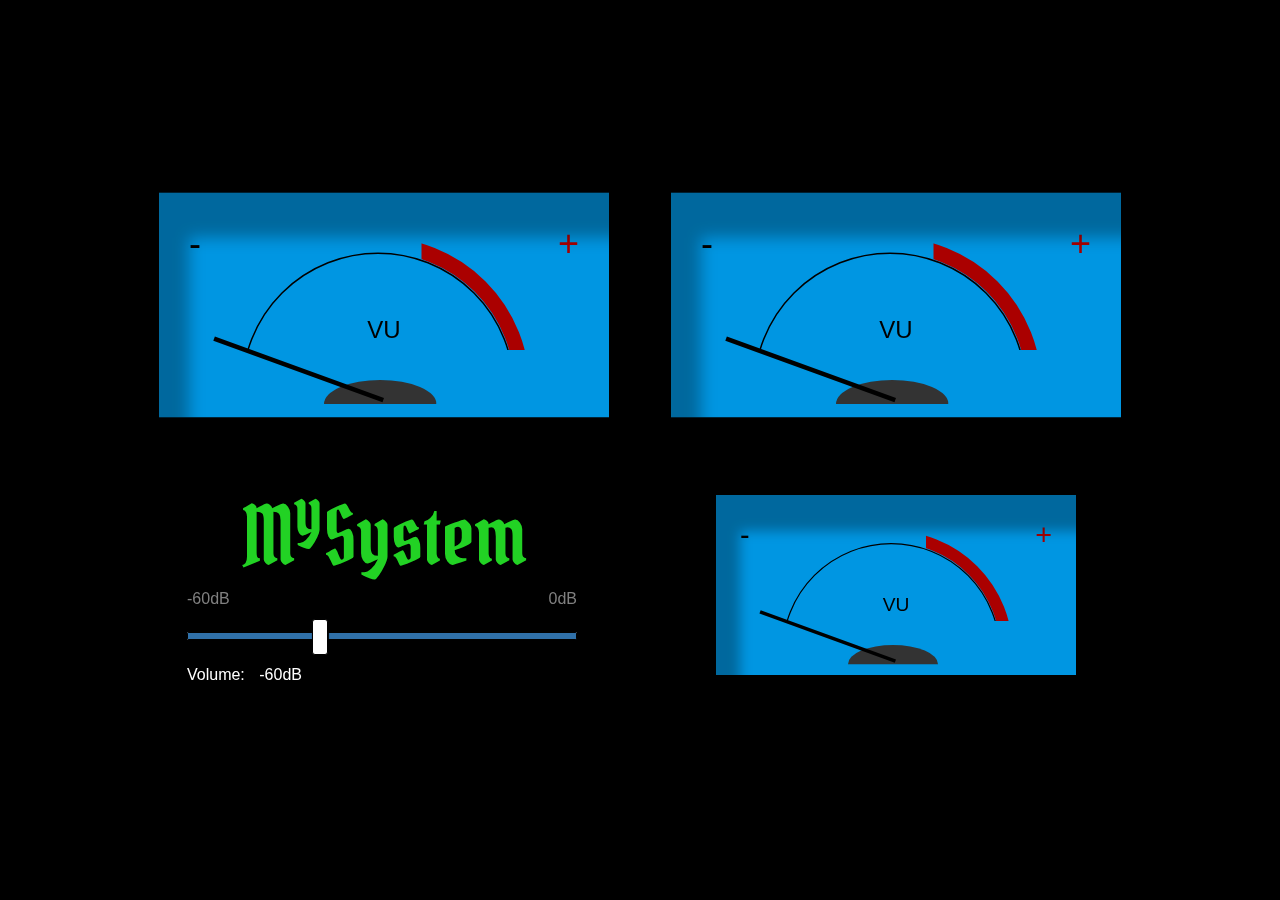
==== index.html @ a43fc20b "updates" ====
<!DOCTYPE html>
<html>
<head>
<title>VU Meters</title>
<meta name="viewport" 
      content="width=device-width, initial-scale=1.0, maximum-scale=1.0, user-scalable=0">
<link rel="stylesheet" href="styles.css">
<link rel="manifest" href="manifest.webmanifest">

<body>
<div id="meter-container">
    <div id='meters' class='meters-grid'>
        <div id='meterRight' class='meter'>
           <span class='indicator minus'>-</span>
           <span class='indicator plus'>+</span>
           <div class='needle'></div>

           <div class='label'>VU</div>
            <div class='meterLine'>
                <span class='base'></span>
                <div class='danger'>
                    <span class='base'></span>
                </div>    
            </div>
           <div class='shadow'></div>
           <div class='needleBase'><span></span></div>
        </div> 

        <div id='meterLeft' class='meter'>
           <span class='indicator minus'>-</span>
           <span class='indicator plus'>+</span>
           <div class='needle'></div>

           <div class='label'>VU</div>
            <div class='meterLine'>
                <span class='base'></span>
                <div class='danger'>
                    <span class='base'></span>
                </div>    
            </div>
           <div class='shadow'></div>
           <div class='needleBase'><span></span></div>
        </div> 

        <div id='meterSub' class='meter'>
           <span class='indicator minus'>-</span>
           <span class='indicator plus'>+</span>
           <div class='needle'></div>

           <div class='label'>VU</div>
            <div class='meterLine'>
                <span class='base'></span>
                <div class='danger'>
                    <span class='base'></span>
                </div>    
            </div>
           <div class='shadow'></div>
           <div class='needleBase'><span></span></div>
        </div> 
        <div id='LogoContainer' >
            <div id='Logo'>
            M<sup>y</sup>Meter
            </div>
        <div id="volume">
            <table width="100%">
                <tr>
                    <td align="left" style="color: grey">-60dB</td>
                    <td align="right" style="color: grey">0dB</td>
                <tr>
                <tr>
                    <td colspan=2 width="100%">
                        <input type="range" min="-60" max="0" value="-40" id="volumeControl"> 
                   <td align="left">
                    </td>
                <tr>
            </table>
            <table width="100%">
                <tr>
                    <td algin="center">
                     Volume: <div style="display: inline-block; padding-left: 10px" id="volumeLevel">-60dB</div>
                    </td>
                <tr>
            </table>
        </div>
        </div> 
    </div>
</div>
<script src="config.js"></script>
<script src="vumeter.js"></script>

</body>
</html>
---- styles.css ----
body {
    margin: 0;
    padding: 0;
    background:#000;
    font-family:orbitron, sans-serif;
}

@font-face {
    font-family: 'McFont';
    src: url('fonts/Pirata_One/PirataOne-Regular.ttf ')  format('truetype')
}

h1 {
    color:white;
    font-size:1.5em;
    font-weight:normal;
}

.meter {
  width:300px;
  height:150px;
  background:#0096E2;
  position:relative;
  overflow:hidden;
}

.needle {
  background: black;
  width:120px;
  height:3px;
  transform: rotate(20deg);
  transform-origin:100%  0%;
  position:absolute;
  bottom: 10px; 
  left: 30px; 
  transition: transform .05s;
  z-index:9;
}

.shadow {
    border-top:solid 40px rgba(0,0,0,.3);
    border-left:solid 30px rgba(0,0,0,.3);
    width:100%;
    height:100%;
    top:-10px;
    left:-10px;
    position:absolute;
    filter:blur(5px);
}

.label {
    text-align:center;
    position:absolute;
    width:100%;
    top:55%;
}

.meter .indicator{
    position:absolute;
    top:20px;
    left:20px;
    font-size:1.5em
}

.meter .indicator.plus {
    left:auto;
    right:20px;
    color:#aa0000;
}

.needleBase {
    width:75px;
    height:32px;
    position:absolute;
    bottom:9px;
    left:110px;
    z-index:1;
    overflow:hidden;
}

.needleBase span {
    display:black;
    width:100%;
    height:100%;
    border-radius:100%;
    background:#333;
    position:absolute;
    top:50%;
}

.meterLine {
    width:250px;
    height:97px;
    position:absolute;
    top:8px;
    left:30px;   
    overflow:hidden;
    z-index:1;
}
.meterLine span.base {
    width:180px;
    height:180px;
    position:absolute;
    left:25px;
    top:32px;
    border-radius:100%;
    border:solid 1px black;
}

.meterLine .danger {
    width:30%;
    position:absolute;
   height:75px;
     
    left:145px;
    top:22px;
    overflow:hidden;
    
}

.meterLine .danger  span.base {
    position:absolute;
    left:-128px;
    top:0px;
    border:solid 10px #a00;
}
.meter {
    margin:auto;
    margin-bottom: 20px;
}

#meter-container {
    border: 1px white;
    width: 1024px;
    height: 600px;
    padding: 0;
    margin: 0;

    position: fixed;
    top: 50%;
    left: 50%;
    -webkit-transform: translate(-50%, -50%);
    transform: translate(-50%, -50%);
}

.meters-grid {
   display: grid; 
   width: 100%;

   grid-template-rows: 1fr 1fr;
   grid-template-columns: 1fr 1fr;
   
   gap: 0px;
   height: 100%;
}

#meterRight {
    margin-top: 80px;
    transform: scale(1.5);
    grid-row-start: 1;
    grid-column-start: 1;
    grid-row-end: 2;
    grid-column-end: 2;
}

#meterLeft {
    margin-top: 80px;
    transform: scale(1.5);
    grid-row-start: 1;
    grid-column-start: 2;
    grid-row-end: 2;
    grid-column-end: 3;
}

#meterSub {
    margin-top: 60px;
    transform: scale(1.2);
    grid-row-start: 2;
    grid-column-start: 2;
}

#LogoContainer {
    margin-left: auto;
    margin-right: auto;
    width: 400px;
    grid-row-start: 2;
    grid-column-start: 1;
}

#Logo {
    margin-top: 20px;
    font-family: McFont;
    font-size: 80px;
    text-align: center;
    color: #22d224;
}


input[type=range] {
  -webkit-appearance: none;
  margin: 18px 0;
  width: 100%;
}
input[type=range]:focus {
  outline: none;
}
input[type=range]::-webkit-slider-runnable-track {
  width: 100%;
  height: 8.4px;
  cursor: pointer;
  box-shadow: 1px 1px 1px #000000, 0px 0px 1px #0d0d0d;
  background: #3071a9;
  border-radius: 1.3px;
  border: 0.2px solid #010101;
}
input[type=range]::-webkit-slider-thumb {
  box-shadow: 1px 1px 1px #000000, 0px 0px 1px #0d0d0d;
  border: 1px solid #000000;
  height: 36px;
  width: 16px;
  border-radius: 3px;
  background: #ffffff;
  cursor: pointer;
  -webkit-appearance: none;
  margin-top: -14px;
}
input[type=range]:focus::-webkit-slider-runnable-track {
  background: #367ebd;
}
input[type=range]::-moz-range-track {
  width: 100%;
  height: 8.4px;
  cursor: pointer;
  box-shadow: 1px 1px 1px #000000, 0px 0px 1px #0d0d0d;
  background: #3071a9;
  border-radius: 1.3px;
  border: 0.2px solid #010101;
}
input[type=range]::-moz-range-thumb {
  box-shadow: 1px 1px 1px #000000, 0px 0px 1px #0d0d0d;
  border: 1px solid #000000;
  height: 36px;
  width: 16px;
  border-radius: 3px;
  background: #ffffff;
  cursor: pointer;
}
input[type=range]::-ms-track {
  width: 100%;
  height: 8.4px;
  cursor: pointer;
  background: transparent;
  border-color: transparent;
  border-width: 16px 0;
  color: transparent;
}
input[type=range]::-ms-fill-lower {
  background: #2a6495;
  border: 0.2px solid #010101;
  border-radius: 2.6px;
  box-shadow: 1px 1px 1px #000000, 0px 0px 1px #0d0d0d;
}
input[type=range]::-ms-fill-upper {
  background: #3071a9;
  border: 0.2px solid #010101;
  border-radius: 2.6px;
  box-shadow: 1px 1px 1px #000000, 0px 0px 1px #0d0d0d;
}
input[type=range]::-ms-thumb {
  box-shadow: 1px 1px 1px #000000, 0px 0px 1px #0d0d0d;
  border: 1px solid #000000;
  height: 36px;
  width: 16px;
  border-radius: 3px;
  background: #ffffff;
  cursor: pointer;
}
input[type=range]:focus::-ms-fill-lower {
  background: #3071a9;
}
input[type=range]:focus::-ms-fill-upper {
  background: #367ebd;
}

#volume {
color: white;
}

.round_btn {
  display:block;
  height: 30px;
  width: 30px;
  border-radius: 50%;
  border: 1px solid red;
  
}
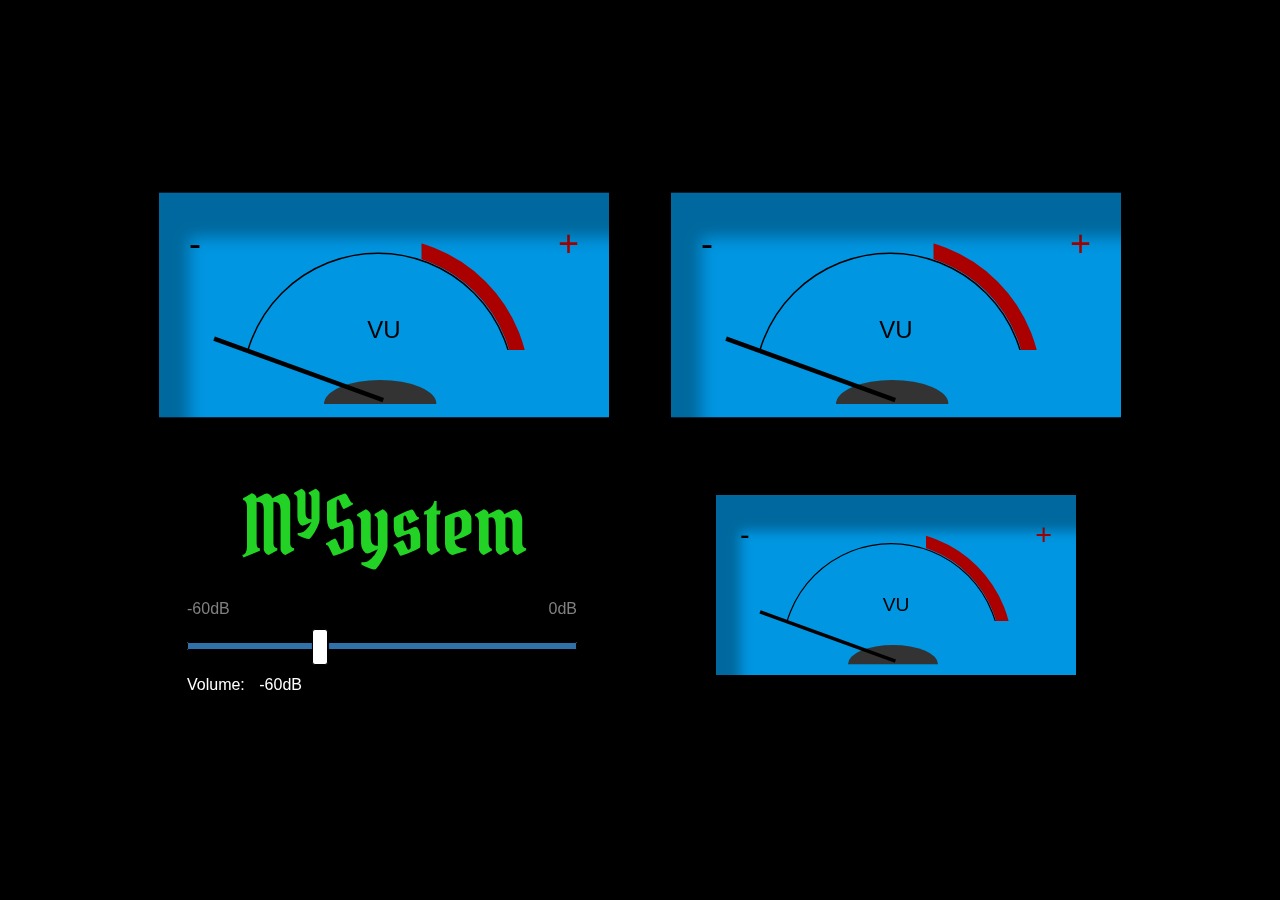
==== commit f4163f9b: "add screen saver" ====
--- a/index.html
+++ b/index.html
@@ -85,6 +85,7 @@
         </div> 
     </div>
 </div>
+<div id="dimScreen"></div>
 <script src="config.js"></script>
 <script src="vumeter.js"></script>
 
--- a/styles.css
+++ b/styles.css
@@ -188,7 +188,8 @@
 }
 
 #Logo {
-    margin-top: 20px;
+    margin-top: 10px;
+    margin-bottom: 20px;
     font-family: McFont;
     font-size: 80px;
     text-align: center;
@@ -283,7 +284,7 @@
 }
 
 #volume {
-color: white;
+    color: white;
 }
 
 .round_btn {
@@ -292,5 +293,15 @@
   width: 30px;
   border-radius: 50%;
   border: 1px solid red;
-  
-}
+}
+
+#dimScreen {
+    display: none;
+    width: 100%;
+    height: 100%;
+    background:rgba(0,0,0,0.8); 
+    position: fixed;
+    top: 0;
+    left: 0;
+    z-index: 0; /* Just to keep it at the very top */
+}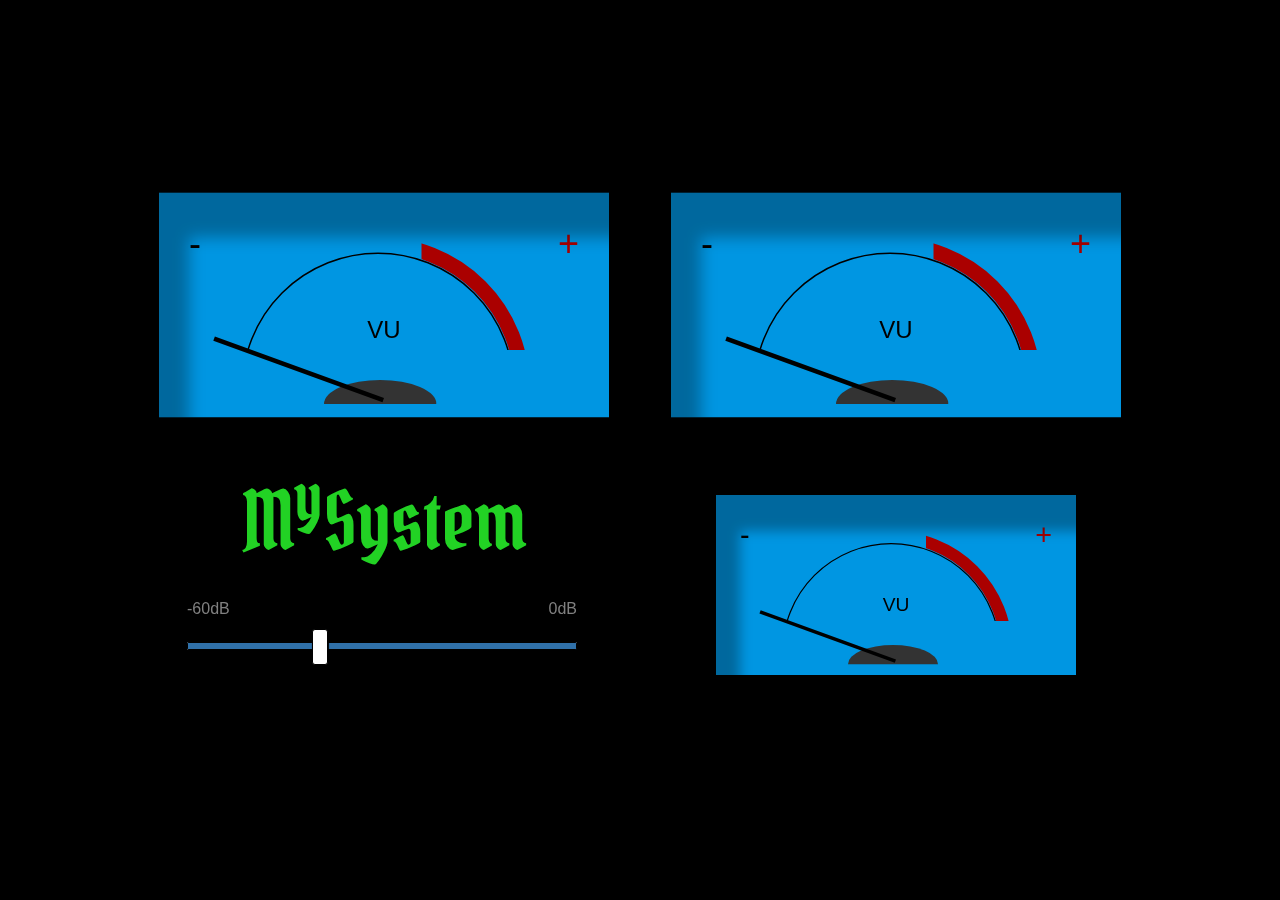
==== commit 96c4dc83: "updates" ====
--- a/index.html
+++ b/index.html
@@ -74,7 +74,7 @@
                     </td>
                 <tr>
             </table>
-            <table width="100%">
+            <table width="100%" style="display: none">
                 <tr>
                     <td algin="center">
                      Volume: <div style="display: inline-block; padding-left: 10px" id="volumeLevel">-60dB</div>
--- a/styles.css
+++ b/styles.css
@@ -188,8 +188,8 @@
 }
 
 #Logo {
-    margin-top: 10px;
-    margin-bottom: 20px;
+    margin-top: 5px;
+    margin-bottom: 25px;
     font-family: McFont;
     font-size: 80px;
     text-align: center;
@@ -287,19 +287,11 @@
     color: white;
 }
 
-.round_btn {
-  display:block;
-  height: 30px;
-  width: 30px;
-  border-radius: 50%;
-  border: 1px solid red;
-}
-
 #dimScreen {
     display: none;
     width: 100%;
     height: 100%;
-    background:rgba(0,0,0,0.8); 
+    background:rgba(0,0,0,1); 
     position: fixed;
     top: 0;
     left: 0;
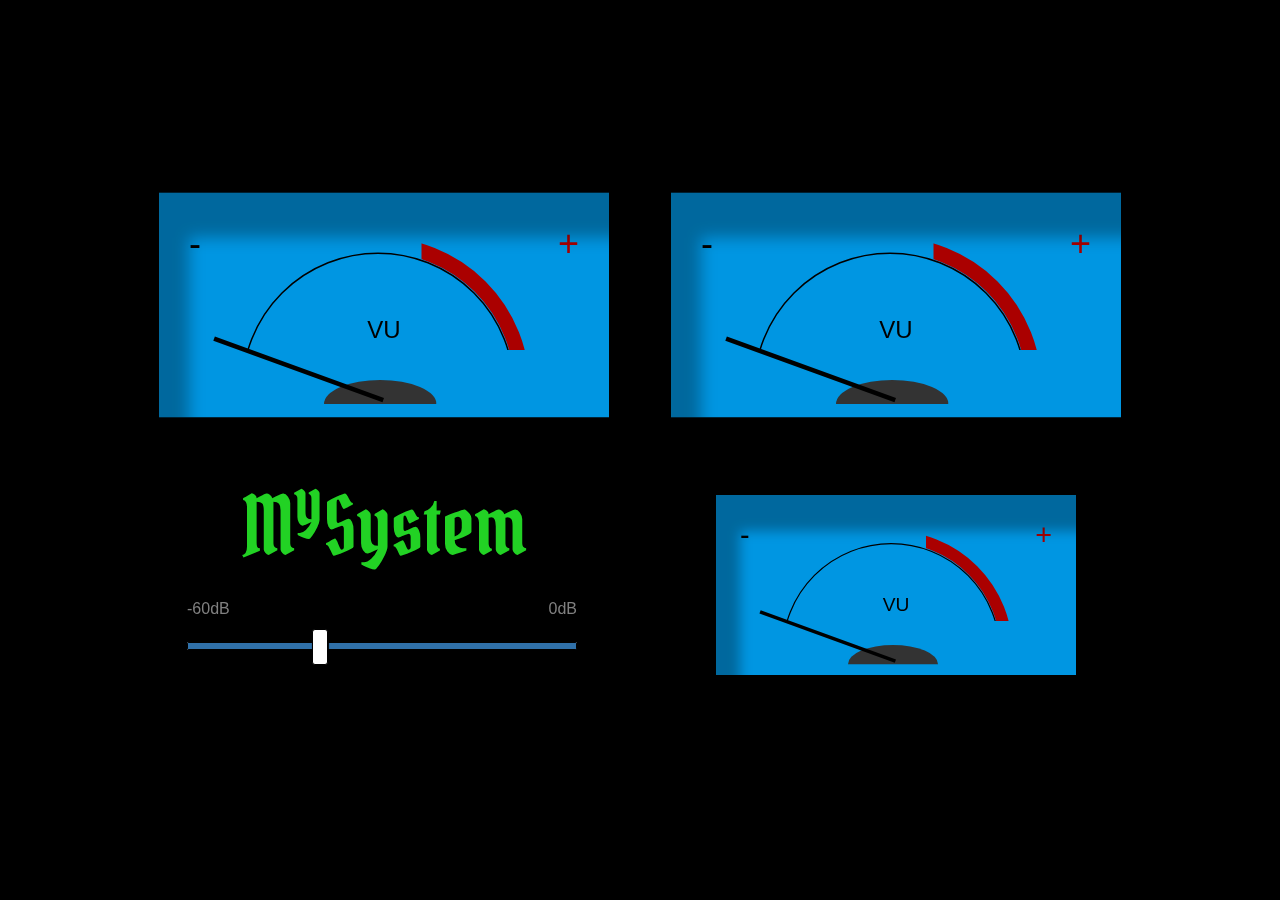
==== commit 0cf9bf3d: "updates" ====
--- a/index.html
+++ b/index.html
@@ -75,6 +75,40 @@
                 <tr>
             </table>
             <table width="100%" style="display: none">
+                <tr align="center">
+                    <td>
+                        <button class="round">
+<svg fill="#ffffff"  viewBox="0 0 32 32" style="fill-rule:evenodd;clip-rule:evenodd;stroke-linejoin:round;stroke-miterlimit:2;" version="1.1" xml:space="preserve" xmlns="http://www.w3.org/2000/svg" xmlns:serif="http://www.serif.com/" xmlns:xlink="http://www.w3.org/1999/xlink">
+<g id="Icon">
+<path d="M12.022,23.997l-0.002,-0c-1.104,-0 -2.001,0.897 -2.001,2.001c-0,1.105 0.897,2.002 2.001,2.002c1.105,0 2.002,-0.897 2.002,-2.002l0,-7.122c0,-0 6.001,-0.75 6.001,-0.75l0.003,3.867c-1.105,0 -2.002,0.897 -2.002,2.002c-0,1.105 0.897,2.002 2.002,2.002c1.104,-0 2.001,-0.897 2.001,-2.002l-0.005,-7.003c-0,-0.286 -0.123,-0.559 -0.338,-0.749c-0.215,-0.189 -0.501,-0.278 -0.786,-0.242l-8,1c-0.5,0.062 -0.876,0.488 -0.876,0.992l0,6.004Z"/>
+<path d="M8.951,14.98c1.811,-1.82 4.318,-2.947 7.086,-2.947c2.755,0 5.251,1.117 7.06,2.921c0.391,0.39 1.025,0.39 1.414,-0.001c0.39,-0.391 0.389,-1.025 -0.001,-1.414c-2.171,-2.166 -5.167,-3.506 -8.473,-3.506c-3.322,0 -6.33,1.352 -8.503,3.536c-0.39,0.391 -0.388,1.025 0.003,1.414c0.391,0.389 1.025,0.388 1.414,-0.003Z"/>
+<path d="M4.975,10.074c2.972,-2.545 6.832,-4.083 11.048,-4.083c4.203,-0 8.052,1.528 11.02,4.059c0.42,0.358 1.051,0.308 1.409,-0.112c0.359,-0.42 0.308,-1.052 -0.112,-1.41c-3.317,-2.829 -7.619,-4.537 -12.317,-4.537c-4.713,-0 -9.027,1.719 -12.349,4.564c-0.419,0.359 -0.468,0.99 -0.109,1.41c0.359,0.419 0.991,0.468 1.41,0.109Z"/>
+</g>
+</svg              
+                        </button>
+                    </td>
+                    <td>
+                        <button class="round">
+
+<svg fill="#ffffff" viewBox="0 0 32 32" style="fill-rule:evenodd;clip-rule:evenodd;stroke-linejoin:round;stroke-miterlimit:2;" version="1.1" xml:space="preserve" xmlns="http://www.w3.org/2000/svg" xmlns:serif="http://www.serif.com/" xmlns:xlink="http://www.w3.org/1999/xlink">
+<g id="Icon">
+<path d="M28.002,7c0,-0.796 -0.316,-1.559 -0.878,-2.121c-0.563,-0.563 -1.326,-0.879 -2.122,-0.879c-4.184,0 -13.818,0 -18.002,0c-0.796,-0 -1.559,0.316 -2.121,0.879c-0.563,0.562 -0.879,1.325 -0.879,2.121c0,4.184 0,13.816 0,18c-0,0.796 0.316,1.559 0.879,2.121c0.562,0.563 1.325,0.879 2.121,0.879c4.184,0 13.818,0 18.002,0c0.796,0 1.559,-0.316 2.122,-0.879c0.562,-0.562 0.878,-1.325 0.878,-2.121l0,-18Zm-2,0l0,18c0,0.265 -0.105,0.52 -0.292,0.707c-0.188,0.188 -0.442,0.293 -0.708,0.293l-18.002,0c-0.265,0 -0.52,-0.105 -0.707,-0.293c-0.188,-0.187 -0.293,-0.442 -0.293,-0.707l0,-18c-0,-0.265 0.105,-0.52 0.293,-0.707c0.187,-0.188 0.442,-0.293 0.707,-0.293l18.002,-0c0.266,-0 0.52,0.105 0.708,0.293c0.187,0.187 0.292,0.442 0.292,0.707Z"/>
+<path d="M14.006,8c-3.311,0 -6,2.689 -6,6c0,3.311 2.689,6 6,6c3.312,0 6,-2.689 6,-6c0,-3.311 -2.688,-6 -6,-6Zm0,2c2.208,0 4,1.792 4,4c0,2.208 -1.792,4 -4,4c-2.207,0 -4,-1.792 -4,-4c0,-2.208 1.793,-4 4,-4Z"/>
+<path d="M22,9.021l0,7.565c0,-0 -1.736,1.736 -1.736,1.736c-0.39,0.39 -0.39,1.024 -0,1.414c0.39,0.39 1.024,0.39 1.414,0l2.029,-2.029c0.188,-0.187 0.293,-0.442 0.293,-0.707l0,-7.979c0,-0.552 -0.448,-1 -1,-1c-0.552,-0 -1,0.448 -1,1Z"/>
+<circle cx="8.999" cy="22.999" r="1.001"/>
+<circle cx="12.999" cy="22.999" r="1.001"/>
+<circle cx="16.999" cy="22.999" r="1.001"/>
+<circle cx="14.006" cy="13.995" r="1.001"/>
+</g>
+</svg>         
+                        </button>
+                    </td>
+                    <td>
+                        <button class="round">Analog</button>
+                    </td>
+                </tr>
+            </table>
+            <table width="100%" style="display: none">
                 <tr>
                     <td algin="center">
                      Volume: <div style="display: inline-block; padding-left: 10px" id="volumeLevel">-60dB</div>
--- a/styles.css
+++ b/styles.css
@@ -188,8 +188,8 @@
 }
 
 #Logo {
-    margin-top: 5px;
-    margin-bottom: 25px;
+    margin-top: 10px;
+    margin-bottom: 20px;
     font-family: McFont;
     font-size: 80px;
     text-align: center;
@@ -285,6 +285,17 @@
 
 #volume {
     color: white;
+}
+
+button.round {
+  background-color: #888;
+  color: white;
+  border: none;
+  padding: 5px;
+  font-size: 31px;
+  height: 60px;
+  width: 60px;
+  border-radius: 50%;
 }
 
 #dimScreen {
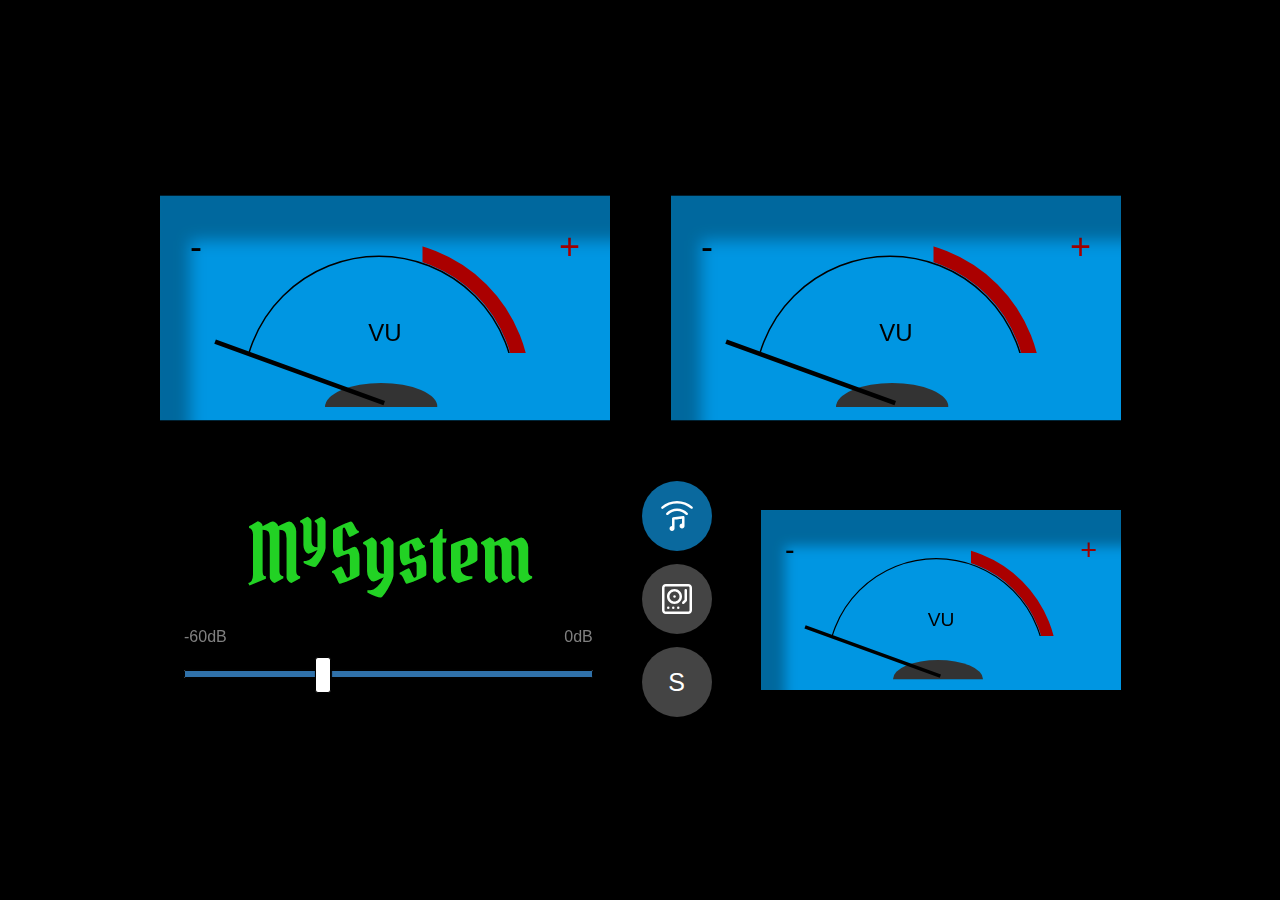
==== commit 0b451b37: "updates" ====
--- a/index.html
+++ b/index.html
@@ -9,7 +9,9 @@
 
 <body>
 <div id="meter-container">
-    <div id='meters' class='meters-grid'>
+    <table id='meters'>
+    <tr>
+        <td>
         <div id='meterRight' class='meter'>
            <span class='indicator minus'>-</span>
            <span class='indicator plus'>+</span>
@@ -25,7 +27,8 @@
            <div class='shadow'></div>
            <div class='needleBase'><span></span></div>
         </div> 
-
+        </td>
+        <td>
         <div id='meterLeft' class='meter'>
            <span class='indicator minus'>-</span>
            <span class='indicator plus'>+</span>
@@ -41,7 +44,79 @@
            <div class='shadow'></div>
            <div class='needleBase'><span></span></div>
         </div> 
+        </td>
+        </tr>
+        </table>
+    <table id='line2'>
+        <tr>
+        <td>
+            <div id='LogoContainer' >
+                <div id='Logo'>
+                M<sup>y</sup>Meter
+                </div>
+            <div id="volume">
+                <table width="100%">
+                    <tr>
+                        <td align="left" style="color: grey">-60dB</td>
+                        <td align="right" style="color: grey">0dB</td>
+                    <tr>
+                    <tr>
+                        <td colspan=2 width="100%">
+                            <input type="range" min="-60" max="0" value="-40" id="volumeControl"> 
+                       <td align="left">
+                        </td>
+                    <tr>
+                </table>
+            
+            
 
+
+            </div>
+            </div> 
+
+        </td>
+        <td>
+
+            <table id="buttons">
+                <tr>
+                    <td>
+                        <button id="stream" class="round active">
+                            <svg fill="#ffffff"  viewBox="0 0 32 32" style="fill-rule:evenodd;clip-rule:evenodd;stroke-linejoin:round;stroke-miterlimit:2;" version="1.1" xml:space="preserve" xmlns="http://www.w3.org/2000/svg" xmlns:serif="http://www.serif.com/" xmlns:xlink="http://www.w3.org/1999/xlink">
+                            <g id="Icon">
+                            <path d="M12.022,23.997l-0.002,-0c-1.104,-0 -2.001,0.897 -2.001,2.001c-0,1.105 0.897,2.002 2.001,2.002c1.105,0 2.002,-0.897 2.002,-2.002l0,-7.122c0,-0 6.001,-0.75 6.001,-0.75l0.003,3.867c-1.105,0 -2.002,0.897 -2.002,2.002c-0,1.105 0.897,2.002 2.002,2.002c1.104,-0 2.001,-0.897 2.001,-2.002l-0.005,-7.003c-0,-0.286 -0.123,-0.559 -0.338,-0.749c-0.215,-0.189 -0.501,-0.278 -0.786,-0.242l-8,1c-0.5,0.062 -0.876,0.488 -0.876,0.992l0,6.004Z"/>
+                            <path d="M8.951,14.98c1.811,-1.82 4.318,-2.947 7.086,-2.947c2.755,0 5.251,1.117 7.06,2.921c0.391,0.39 1.025,0.39 1.414,-0.001c0.39,-0.391 0.389,-1.025 -0.001,-1.414c-2.171,-2.166 -5.167,-3.506 -8.473,-3.506c-3.322,0 -6.33,1.352 -8.503,3.536c-0.39,0.391 -0.388,1.025 0.003,1.414c0.391,0.389 1.025,0.388 1.414,-0.003Z"/>
+                            <path d="M4.975,10.074c2.972,-2.545 6.832,-4.083 11.048,-4.083c4.203,-0 8.052,1.528 11.02,4.059c0.42,0.358 1.051,0.308 1.409,-0.112c0.359,-0.42 0.308,-1.052 -0.112,-1.41c-3.317,-2.829 -7.619,-4.537 -12.317,-4.537c-4.713,-0 -9.027,1.719 -12.349,4.564c-0.419,0.359 -0.468,0.99 -0.109,1.41c0.359,0.419 0.991,0.468 1.41,0.109Z"/>
+                            </g>
+                            </svg>              
+                        </button>
+                    </td>
+                </tr>
+                <tr>
+                    <td>
+                        <button id="analog" class="round">
+                            <svg fill="#ffffff" viewBox="0 0 32 32" style="fill-rule:evenodd;clip-rule:evenodd;stroke-linejoin:round;stroke-miterlimit:2;" version="1.1" xml:space="preserve" xmlns="http://www.w3.org/2000/svg" xmlns:serif="http://www.serif.com/" xmlns:xlink="http://www.w3.org/1999/xlink">
+                                <g>
+                                <path d="M28.002,7c0,-0.796 -0.316,-1.559 -0.878,-2.121c-0.563,-0.563 -1.326,-0.879 -2.122,-0.879c-4.184,0 -13.818,0 -18.002,0c-0.796,-0 -1.559,0.316 -2.121,0.879c-0.563,0.562 -0.879,1.325 -0.879,2.121c0,4.184 0,13.816 0,18c-0,0.796 0.316,1.559 0.879,2.121c0.562,0.563 1.325,0.879 2.121,0.879c4.184,0 13.818,0 18.002,0c0.796,0 1.559,-0.316 2.122,-0.879c0.562,-0.562 0.878,-1.325 0.878,-2.121l0,-18Zm-2,0l0,18c0,0.265 -0.105,0.52 -0.292,0.707c-0.188,0.188 -0.442,0.293 -0.708,0.293l-18.002,0c-0.265,0 -0.52,-0.105 -0.707,-0.293c-0.188,-0.187 -0.293,-0.442 -0.293,-0.707l0,-18c-0,-0.265 0.105,-0.52 0.293,-0.707c0.187,-0.188 0.442,-0.293 0.707,-0.293l18.002,-0c0.266,-0 0.52,0.105 0.708,0.293c0.187,0.187 0.292,0.442 0.292,0.707Z"/>
+                                <path d="M14.006,8c-3.311,0 -6,2.689 -6,6c0,3.311 2.689,6 6,6c3.312,0 6,-2.689 6,-6c0,-3.311 -2.688,-6 -6,-6Zm0,2c2.208,0 4,1.792 4,4c0,2.208 -1.792,4 -4,4c-2.207,0 -4,-1.792 -4,-4c0,-2.208 1.793,-4 4,-4Z"/>
+                                <path d="M22,9.021l0,7.565c0,-0 -1.736,1.736 -1.736,1.736c-0.39,0.39 -0.39,1.024 -0,1.414c0.39,0.39 1.024,0.39 1.414,0l2.029,-2.029c0.188,-0.187 0.293,-0.442 0.293,-0.707l0,-7.979c0,-0.552 -0.448,-1 -1,-1c-0.552,-0 -1,0.448 -1,1Z"/>
+                                <circle cx="8.999" cy="22.999" r="1.001"/>
+                                <circle cx="12.999" cy="22.999" r="1.001"/>
+                                <circle cx="16.999" cy="22.999" r="1.001"/>
+                                <circle cx="14.006" cy="13.995" r="1.001"/>
+                                </g>
+                            </svg>
+                        </button>
+                    </td>
+                </tr>
+                <tr>
+                    <td>
+                        <button id="subwoofer" class="round">S</button>
+                    </td>
+                </tr>
+            </table>
+
+        </td>
+        <td>
         <div id='meterSub' class='meter'>
            <span class='indicator minus'>-</span>
            <span class='indicator plus'>+</span>
@@ -57,57 +132,12 @@
            <div class='shadow'></div>
            <div class='needleBase'><span></span></div>
         </div> 
-        <div id='LogoContainer' >
-            <div id='Logo'>
-            M<sup>y</sup>Meter
-            </div>
-        <div id="volume">
-            <table width="100%">
-                <tr>
-                    <td align="left" style="color: grey">-60dB</td>
-                    <td align="right" style="color: grey">0dB</td>
-                <tr>
-                <tr>
-                    <td colspan=2 width="100%">
-                        <input type="range" min="-60" max="0" value="-40" id="volumeControl"> 
-                   <td align="left">
-                    </td>
-                <tr>
-            </table>
-            <table width="100%" style="display: none">
-                <tr align="center">
-                    <td>
-                        <button class="round">
-<svg fill="#ffffff"  viewBox="0 0 32 32" style="fill-rule:evenodd;clip-rule:evenodd;stroke-linejoin:round;stroke-miterlimit:2;" version="1.1" xml:space="preserve" xmlns="http://www.w3.org/2000/svg" xmlns:serif="http://www.serif.com/" xmlns:xlink="http://www.w3.org/1999/xlink">
-<g id="Icon">
-<path d="M12.022,23.997l-0.002,-0c-1.104,-0 -2.001,0.897 -2.001,2.001c-0,1.105 0.897,2.002 2.001,2.002c1.105,0 2.002,-0.897 2.002,-2.002l0,-7.122c0,-0 6.001,-0.75 6.001,-0.75l0.003,3.867c-1.105,0 -2.002,0.897 -2.002,2.002c-0,1.105 0.897,2.002 2.002,2.002c1.104,-0 2.001,-0.897 2.001,-2.002l-0.005,-7.003c-0,-0.286 -0.123,-0.559 -0.338,-0.749c-0.215,-0.189 -0.501,-0.278 -0.786,-0.242l-8,1c-0.5,0.062 -0.876,0.488 -0.876,0.992l0,6.004Z"/>
-<path d="M8.951,14.98c1.811,-1.82 4.318,-2.947 7.086,-2.947c2.755,0 5.251,1.117 7.06,2.921c0.391,0.39 1.025,0.39 1.414,-0.001c0.39,-0.391 0.389,-1.025 -0.001,-1.414c-2.171,-2.166 -5.167,-3.506 -8.473,-3.506c-3.322,0 -6.33,1.352 -8.503,3.536c-0.39,0.391 -0.388,1.025 0.003,1.414c0.391,0.389 1.025,0.388 1.414,-0.003Z"/>
-<path d="M4.975,10.074c2.972,-2.545 6.832,-4.083 11.048,-4.083c4.203,-0 8.052,1.528 11.02,4.059c0.42,0.358 1.051,0.308 1.409,-0.112c0.359,-0.42 0.308,-1.052 -0.112,-1.41c-3.317,-2.829 -7.619,-4.537 -12.317,-4.537c-4.713,-0 -9.027,1.719 -12.349,4.564c-0.419,0.359 -0.468,0.99 -0.109,1.41c0.359,0.419 0.991,0.468 1.41,0.109Z"/>
-</g>
-</svg              
-                        </button>
-                    </td>
-                    <td>
-                        <button class="round">
+        </td>
 
-<svg fill="#ffffff" viewBox="0 0 32 32" style="fill-rule:evenodd;clip-rule:evenodd;stroke-linejoin:round;stroke-miterlimit:2;" version="1.1" xml:space="preserve" xmlns="http://www.w3.org/2000/svg" xmlns:serif="http://www.serif.com/" xmlns:xlink="http://www.w3.org/1999/xlink">
-<g id="Icon">
-<path d="M28.002,7c0,-0.796 -0.316,-1.559 -0.878,-2.121c-0.563,-0.563 -1.326,-0.879 -2.122,-0.879c-4.184,0 -13.818,0 -18.002,0c-0.796,-0 -1.559,0.316 -2.121,0.879c-0.563,0.562 -0.879,1.325 -0.879,2.121c0,4.184 0,13.816 0,18c-0,0.796 0.316,1.559 0.879,2.121c0.562,0.563 1.325,0.879 2.121,0.879c4.184,0 13.818,0 18.002,0c0.796,0 1.559,-0.316 2.122,-0.879c0.562,-0.562 0.878,-1.325 0.878,-2.121l0,-18Zm-2,0l0,18c0,0.265 -0.105,0.52 -0.292,0.707c-0.188,0.188 -0.442,0.293 -0.708,0.293l-18.002,0c-0.265,0 -0.52,-0.105 -0.707,-0.293c-0.188,-0.187 -0.293,-0.442 -0.293,-0.707l0,-18c-0,-0.265 0.105,-0.52 0.293,-0.707c0.187,-0.188 0.442,-0.293 0.707,-0.293l18.002,-0c0.266,-0 0.52,0.105 0.708,0.293c0.187,0.187 0.292,0.442 0.292,0.707Z"/>
-<path d="M14.006,8c-3.311,0 -6,2.689 -6,6c0,3.311 2.689,6 6,6c3.312,0 6,-2.689 6,-6c0,-3.311 -2.688,-6 -6,-6Zm0,2c2.208,0 4,1.792 4,4c0,2.208 -1.792,4 -4,4c-2.207,0 -4,-1.792 -4,-4c0,-2.208 1.793,-4 4,-4Z"/>
-<path d="M22,9.021l0,7.565c0,-0 -1.736,1.736 -1.736,1.736c-0.39,0.39 -0.39,1.024 -0,1.414c0.39,0.39 1.024,0.39 1.414,0l2.029,-2.029c0.188,-0.187 0.293,-0.442 0.293,-0.707l0,-7.979c0,-0.552 -0.448,-1 -1,-1c-0.552,-0 -1,0.448 -1,1Z"/>
-<circle cx="8.999" cy="22.999" r="1.001"/>
-<circle cx="12.999" cy="22.999" r="1.001"/>
-<circle cx="16.999" cy="22.999" r="1.001"/>
-<circle cx="14.006" cy="13.995" r="1.001"/>
-</g>
-</svg>         
-                        </button>
-                    </td>
-                    <td>
-                        <button class="round">Analog</button>
-                    </td>
-                </tr>
-            </table>
+        </tr>
+    </table>
+</div>
+
             <table width="100%" style="display: none">
                 <tr>
                     <td algin="center">
@@ -115,10 +145,6 @@
                     </td>
                 <tr>
             </table>
-        </div>
-        </div> 
-    </div>
-</div>
 <div id="dimScreen"></div>
 <script src="config.js"></script>
 <script src="vumeter.js"></script>
--- a/styles.css
+++ b/styles.css
@@ -154,6 +154,10 @@
    height: 100%;
 }
 
+#meters {
+    width: 100%;
+}
+
 #meterRight {
     margin-top: 80px;
     transform: scale(1.5);
@@ -173,18 +177,15 @@
 }
 
 #meterSub {
-    margin-top: 60px;
     transform: scale(1.2);
     grid-row-start: 2;
     grid-column-start: 2;
+    margin-top: 40px;
 }
 
 #LogoContainer {
-    margin-left: auto;
-    margin-right: auto;
-    width: 400px;
-    grid-row-start: 2;
-    grid-column-start: 1;
+    margin-left: 50px;
+    margin-right: 20px;
 }
 
 #Logo {
@@ -196,7 +197,6 @@
     color: #22d224;
 }
 
-
 input[type=range] {
   -webkit-appearance: none;
   margin: 18px 0;
@@ -288,16 +288,36 @@
 }
 
 button.round {
-  background-color: #888;
+  background-color: #444;
   color: white;
   border: none;
   padding: 5px;
-  font-size: 31px;
-  height: 60px;
-  width: 60px;
+  font-size: 25px;
+  height: 70px;
+  width: 70px;
   border-radius: 50%;
 }
-
+button.round svg {
+    margin-top: 5px;
+    width: 40px;
+}
+
+button.round.active {
+  background-color: #0A699E;
+}
+
+#line2 {
+    width: 100%;
+    margin-top: 50px;
+}
+#buttons {
+    margin-top: 10px;
+    width: 100%;
+}
+#buttons td {
+    text-align: center;
+    padding-top: 10px;
+}
 #dimScreen {
     display: none;
     width: 100%;
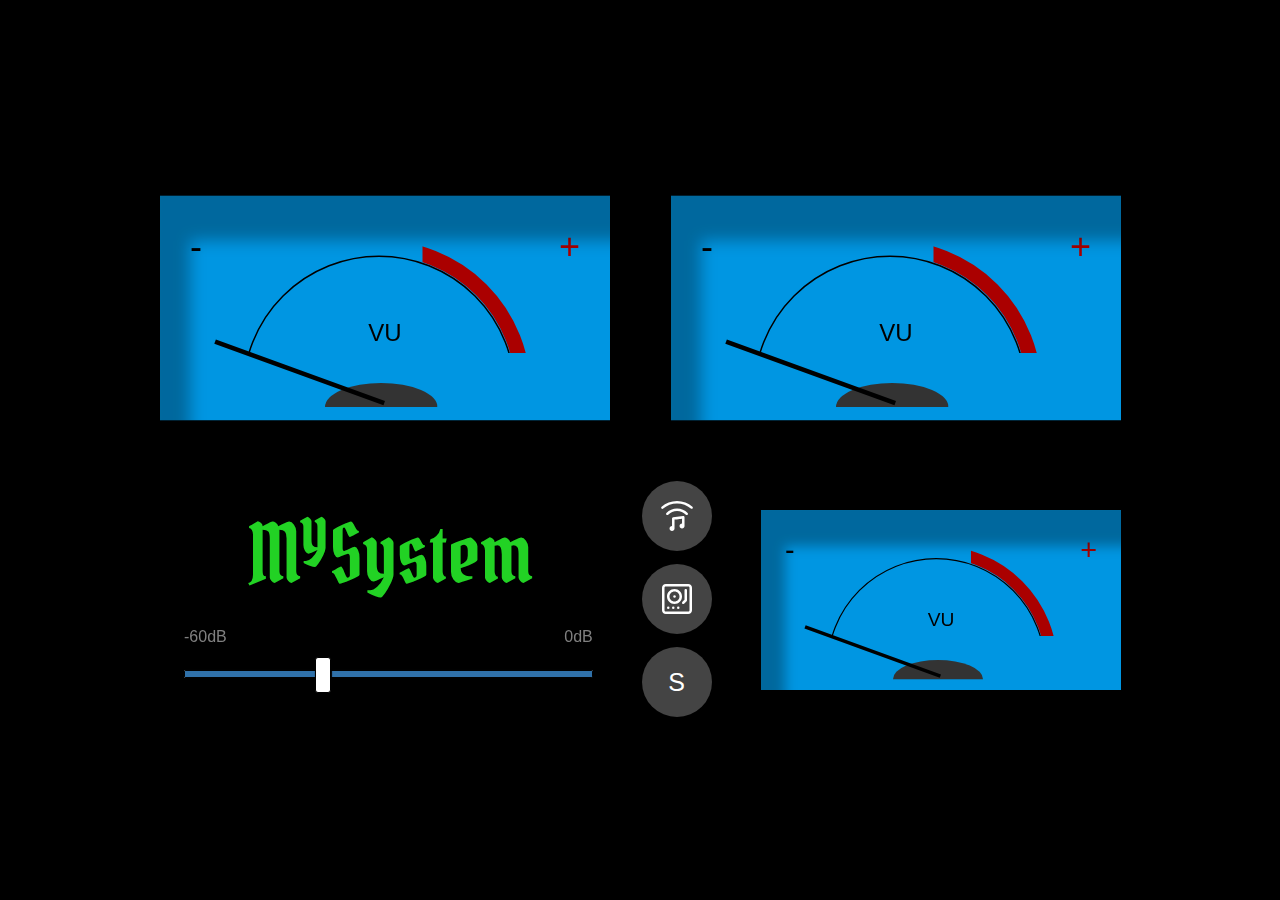
==== commit 36097851: "updates" ====
--- a/index.html
+++ b/index.html
@@ -80,7 +80,7 @@
             <table id="buttons">
                 <tr>
                     <td>
-                        <button id="stream" class="round active">
+                        <button id="stream" class="round">
                             <svg fill="#ffffff"  viewBox="0 0 32 32" style="fill-rule:evenodd;clip-rule:evenodd;stroke-linejoin:round;stroke-miterlimit:2;" version="1.1" xml:space="preserve" xmlns="http://www.w3.org/2000/svg" xmlns:serif="http://www.serif.com/" xmlns:xlink="http://www.w3.org/1999/xlink">
                             <g id="Icon">
                             <path d="M12.022,23.997l-0.002,-0c-1.104,-0 -2.001,0.897 -2.001,2.001c-0,1.105 0.897,2.002 2.001,2.002c1.105,0 2.002,-0.897 2.002,-2.002l0,-7.122c0,-0 6.001,-0.75 6.001,-0.75l0.003,3.867c-1.105,0 -2.002,0.897 -2.002,2.002c-0,1.105 0.897,2.002 2.002,2.002c1.104,-0 2.001,-0.897 2.001,-2.002l-0.005,-7.003c-0,-0.286 -0.123,-0.559 -0.338,-0.749c-0.215,-0.189 -0.501,-0.278 -0.786,-0.242l-8,1c-0.5,0.062 -0.876,0.488 -0.876,0.992l0,6.004Z"/>
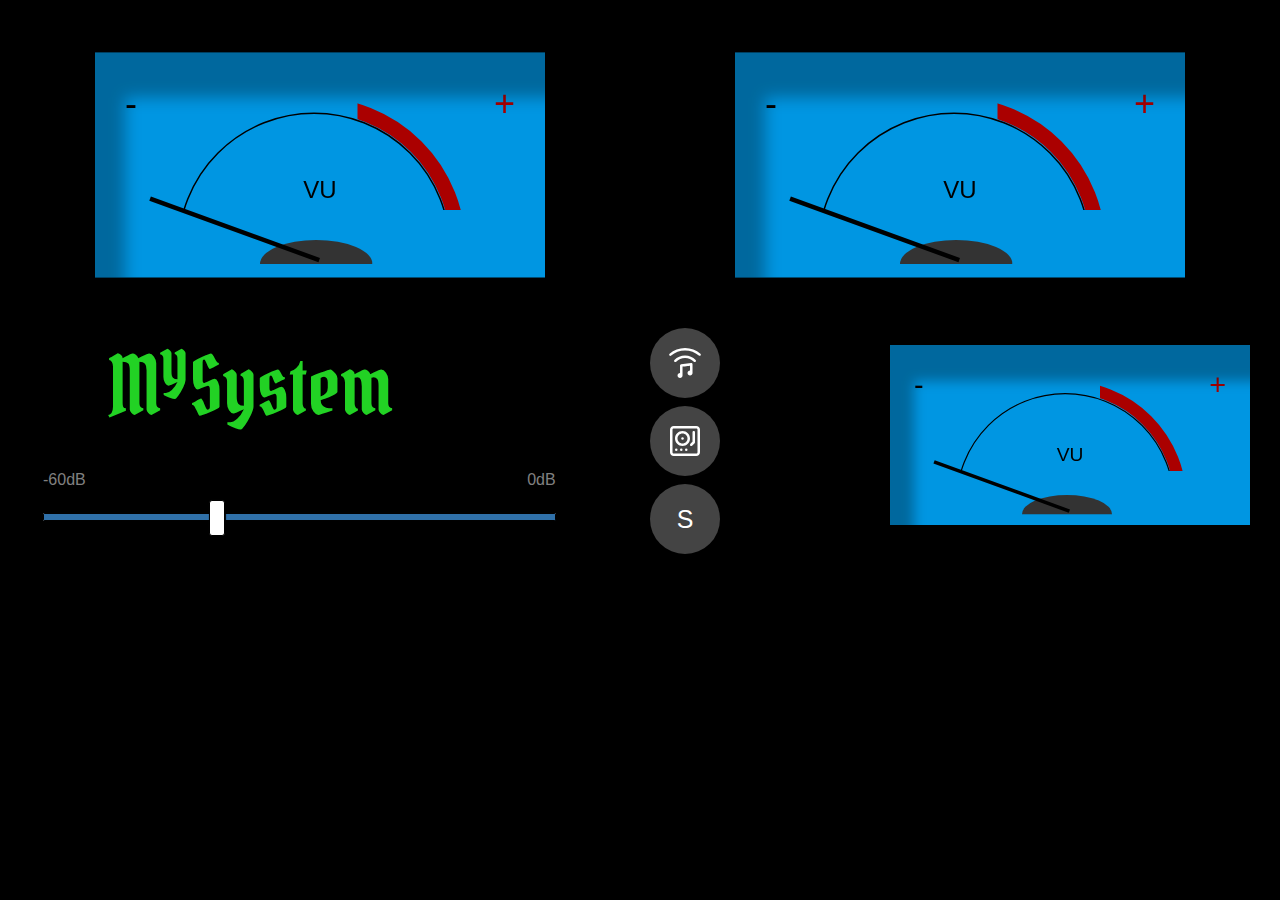
==== commit 651f1814: "updates" ====
--- a/index.html
+++ b/index.html
@@ -1,153 +1,112 @@
 <!DOCTYPE html>
 <html>
 <head>
-<title>VU Meters</title>
-<meta name="viewport" 
-      content="width=device-width, initial-scale=1.0, maximum-scale=1.0, user-scalable=0">
-<link rel="stylesheet" href="styles.css">
-<link rel="manifest" href="manifest.webmanifest">
-
-<body>
-<div id="meter-container">
-    <table id='meters'>
-    <tr>
-        <td>
-        <div id='meterRight' class='meter'>
-           <span class='indicator minus'>-</span>
-           <span class='indicator plus'>+</span>
-           <div class='needle'></div>
-
-           <div class='label'>VU</div>
-            <div class='meterLine'>
-                <span class='base'></span>
-                <div class='danger'>
-                    <span class='base'></span>
-                </div>    
-            </div>
-           <div class='shadow'></div>
-           <div class='needleBase'><span></span></div>
-        </div> 
-        </td>
-        <td>
-        <div id='meterLeft' class='meter'>
-           <span class='indicator minus'>-</span>
-           <span class='indicator plus'>+</span>
-           <div class='needle'></div>
-
-           <div class='label'>VU</div>
-            <div class='meterLine'>
-                <span class='base'></span>
-                <div class='danger'>
-                    <span class='base'></span>
-                </div>    
-            </div>
-           <div class='shadow'></div>
-           <div class='needleBase'><span></span></div>
-        </div> 
-        </td>
-        </tr>
-        </table>
-    <table id='line2'>
-        <tr>
-        <td>
-            <div id='LogoContainer' >
-                <div id='Logo'>
-                M<sup>y</sup>Meter
-                </div>
-            <div id="volume">
-                <table width="100%">
-                    <tr>
-                        <td align="left" style="color: grey">-60dB</td>
-                        <td align="right" style="color: grey">0dB</td>
-                    <tr>
-                    <tr>
-                        <td colspan=2 width="100%">
-                            <input type="range" min="-60" max="0" value="-40" id="volumeControl"> 
-                       <td align="left">
-                        </td>
-                    <tr>
-                </table>
-            
-            
-
-
-            </div>
-            </div> 
-
-        </td>
-        <td>
-
-            <table id="buttons">
-                <tr>
-                    <td>
-                        <button id="stream" class="round">
-                            <svg fill="#ffffff"  viewBox="0 0 32 32" style="fill-rule:evenodd;clip-rule:evenodd;stroke-linejoin:round;stroke-miterlimit:2;" version="1.1" xml:space="preserve" xmlns="http://www.w3.org/2000/svg" xmlns:serif="http://www.serif.com/" xmlns:xlink="http://www.w3.org/1999/xlink">
-                            <g id="Icon">
-                            <path d="M12.022,23.997l-0.002,-0c-1.104,-0 -2.001,0.897 -2.001,2.001c-0,1.105 0.897,2.002 2.001,2.002c1.105,0 2.002,-0.897 2.002,-2.002l0,-7.122c0,-0 6.001,-0.75 6.001,-0.75l0.003,3.867c-1.105,0 -2.002,0.897 -2.002,2.002c-0,1.105 0.897,2.002 2.002,2.002c1.104,-0 2.001,-0.897 2.001,-2.002l-0.005,-7.003c-0,-0.286 -0.123,-0.559 -0.338,-0.749c-0.215,-0.189 -0.501,-0.278 -0.786,-0.242l-8,1c-0.5,0.062 -0.876,0.488 -0.876,0.992l0,6.004Z"/>
-                            <path d="M8.951,14.98c1.811,-1.82 4.318,-2.947 7.086,-2.947c2.755,0 5.251,1.117 7.06,2.921c0.391,0.39 1.025,0.39 1.414,-0.001c0.39,-0.391 0.389,-1.025 -0.001,-1.414c-2.171,-2.166 -5.167,-3.506 -8.473,-3.506c-3.322,0 -6.33,1.352 -8.503,3.536c-0.39,0.391 -0.388,1.025 0.003,1.414c0.391,0.389 1.025,0.388 1.414,-0.003Z"/>
-                            <path d="M4.975,10.074c2.972,-2.545 6.832,-4.083 11.048,-4.083c4.203,-0 8.052,1.528 11.02,4.059c0.42,0.358 1.051,0.308 1.409,-0.112c0.359,-0.42 0.308,-1.052 -0.112,-1.41c-3.317,-2.829 -7.619,-4.537 -12.317,-4.537c-4.713,-0 -9.027,1.719 -12.349,4.564c-0.419,0.359 -0.468,0.99 -0.109,1.41c0.359,0.419 0.991,0.468 1.41,0.109Z"/>
-                            </g>
-                            </svg>              
-                        </button>
-                    </td>
-                </tr>
-                <tr>
-                    <td>
-                        <button id="analog" class="round">
-                            <svg fill="#ffffff" viewBox="0 0 32 32" style="fill-rule:evenodd;clip-rule:evenodd;stroke-linejoin:round;stroke-miterlimit:2;" version="1.1" xml:space="preserve" xmlns="http://www.w3.org/2000/svg" xmlns:serif="http://www.serif.com/" xmlns:xlink="http://www.w3.org/1999/xlink">
-                                <g>
-                                <path d="M28.002,7c0,-0.796 -0.316,-1.559 -0.878,-2.121c-0.563,-0.563 -1.326,-0.879 -2.122,-0.879c-4.184,0 -13.818,0 -18.002,0c-0.796,-0 -1.559,0.316 -2.121,0.879c-0.563,0.562 -0.879,1.325 -0.879,2.121c0,4.184 0,13.816 0,18c-0,0.796 0.316,1.559 0.879,2.121c0.562,0.563 1.325,0.879 2.121,0.879c4.184,0 13.818,0 18.002,0c0.796,0 1.559,-0.316 2.122,-0.879c0.562,-0.562 0.878,-1.325 0.878,-2.121l0,-18Zm-2,0l0,18c0,0.265 -0.105,0.52 -0.292,0.707c-0.188,0.188 -0.442,0.293 -0.708,0.293l-18.002,0c-0.265,0 -0.52,-0.105 -0.707,-0.293c-0.188,-0.187 -0.293,-0.442 -0.293,-0.707l0,-18c-0,-0.265 0.105,-0.52 0.293,-0.707c0.187,-0.188 0.442,-0.293 0.707,-0.293l18.002,-0c0.266,-0 0.52,0.105 0.708,0.293c0.187,0.187 0.292,0.442 0.292,0.707Z"/>
-                                <path d="M14.006,8c-3.311,0 -6,2.689 -6,6c0,3.311 2.689,6 6,6c3.312,0 6,-2.689 6,-6c0,-3.311 -2.688,-6 -6,-6Zm0,2c2.208,0 4,1.792 4,4c0,2.208 -1.792,4 -4,4c-2.207,0 -4,-1.792 -4,-4c0,-2.208 1.793,-4 4,-4Z"/>
-                                <path d="M22,9.021l0,7.565c0,-0 -1.736,1.736 -1.736,1.736c-0.39,0.39 -0.39,1.024 -0,1.414c0.39,0.39 1.024,0.39 1.414,0l2.029,-2.029c0.188,-0.187 0.293,-0.442 0.293,-0.707l0,-7.979c0,-0.552 -0.448,-1 -1,-1c-0.552,-0 -1,0.448 -1,1Z"/>
-                                <circle cx="8.999" cy="22.999" r="1.001"/>
-                                <circle cx="12.999" cy="22.999" r="1.001"/>
-                                <circle cx="16.999" cy="22.999" r="1.001"/>
-                                <circle cx="14.006" cy="13.995" r="1.001"/>
-                                </g>
-                            </svg>
-                        </button>
-                    </td>
-                </tr>
-                <tr>
-                    <td>
-                        <button id="subwoofer" class="round">S</button>
-                    </td>
-                </tr>
-            </table>
-
-        </td>
-        <td>
-        <div id='meterSub' class='meter'>
-           <span class='indicator minus'>-</span>
-           <span class='indicator plus'>+</span>
-           <div class='needle'></div>
-
-           <div class='label'>VU</div>
-            <div class='meterLine'>
-                <span class='base'></span>
-                <div class='danger'>
-                    <span class='base'></span>
-                </div>    
-            </div>
-           <div class='shadow'></div>
-           <div class='needleBase'><span></span></div>
-        </div> 
-        </td>
-
-        </tr>
-    </table>
-</div>
-
-            <table width="100%" style="display: none">
-                <tr>
-                    <td algin="center">
-                     Volume: <div style="display: inline-block; padding-left: 10px" id="volumeLevel">-60dB</div>
-                    </td>
-                <tr>
-            </table>
-<div id="dimScreen"></div>
-<script src="config.js"></script>
-<script src="vumeter.js"></script>
-
-</body>
-</html>+	<title>VU Meters</title>
+	<link rel="stylesheet" href="styles.css">
+	<link rel="manifest" href="manifest.webmanifest">
+	<body>
+	<div id='uiGrid'>
+		<div id='meterRight' class='meter'>
+			<span class='indicator minus'>-</span> <span class='indicator plus'>+</span> 
+			<div class='needle'>
+			</div>
+			<div class='label'>
+				VU 
+			</div>
+			<div class='meterLine'>
+				<span class='base'></span> 
+				<div class='danger'>
+					<span class='base'></span> 
+				</div>
+			</div>
+			<div class='shadow'>
+			</div>
+			<div class='needleBase'>
+				<span></span> 
+			</div>
+		</div>
+		<div id='meterLeft' class='meter'>
+			<span class='indicator minus'>-</span> <span class='indicator plus'>+</span> 
+			<div class='needle'>
+			</div>
+			<div class='label'>
+				VU 
+			</div>
+			<div class='meterLine'>
+				<span class='base'></span> 
+				<div class='danger'>
+					<span class='base'></span> 
+				</div>
+			</div>
+			<div class='shadow'>
+			</div>
+			<div class='needleBase'>
+				<span></span> 
+			</div>
+		</div>
+	</div>
+	<div id='uiGrid2'>
+		<div id='Logo'>
+			M<sup>y</sup>Meter 
+		</div>
+		<div id='meterSub' class='meter'>
+			<span class='indicator minus'>-</span> <span class='indicator plus'>+</span> 
+			<div class='needle'>
+			</div>
+			<div class='label'>
+				VU 
+			</div>
+			<div class='meterLine'>
+				<span class='base'></span> 
+				<div class='danger'>
+					<span class='base'></span> 
+				</div>
+			</div>
+			<div class='shadow'>
+			</div>
+			<div class='needleBase'>
+				<span></span> 
+			</div>
+		</div>
+		<div id="volume">
+			<table width="100%">
+				<tr>
+					<td align="left" style="color: grey">-60dB</td>
+					<td align="right" style="color: grey">0dB</td>
+					<tr>
+						<tr>
+							<td colspan="2" width="100%"> 
+							<input type="range" min="-60" max="0" value="-40" id="volumeControl">
+							<td align="left"> </td>
+							<tr>
+			</table>
+		</div>
+		<div id="buttons">
+			<div>
+				<button id="stream" class="round"> <svg fill="#ffffff" viewbox="0 0 32 32" style="fill-rule:evenodd;clip-rule:evenodd;stroke-linejoin:round;stroke-miterlimit:2;" version="1.1" xml:space="preserve" xmlns="http://www.w3.org/2000/svg" xmlns:serif="http://www.serif.com/" xmlns:xlink="http://www.w3.org/1999/xlink"> <g id="Icon"> <path d="M12.022,23.997l-0.002,-0c-1.104,-0 -2.001,0.897 -2.001,2.001c-0,1.105 0.897,2.002 2.001,2.002c1.105,0 2.002,-0.897 2.002,-2.002l0,-7.122c0,-0 6.001,-0.75 6.001,-0.75l0.003,3.867c-1.105,0 -2.002,0.897 -2.002,2.002c-0,1.105 0.897,2.002 2.002,2.002c1.104,-0 2.001,-0.897 2.001,-2.002l-0.005,-7.003c-0,-0.286 -0.123,-0.559 -0.338,-0.749c-0.215,-0.189 -0.501,-0.278 -0.786,-0.242l-8,1c-0.5,0.062 -0.876,0.488 -0.876,0.992l0,6.004Z" /> <path d="M8.951,14.98c1.811,-1.82 4.318,-2.947 7.086,-2.947c2.755,0 5.251,1.117 7.06,2.921c0.391,0.39 1.025,0.39 1.414,-0.001c0.39,-0.391 0.389,-1.025 -0.001,-1.414c-2.171,-2.166 -5.167,-3.506 -8.473,-3.506c-3.322,0 -6.33,1.352 -8.503,3.536c-0.39,0.391 -0.388,1.025 0.003,1.414c0.391,0.389 1.025,0.388 1.414,-0.003Z" /> <path d="M4.975,10.074c2.972,-2.545 6.832,-4.083 11.048,-4.083c4.203,-0 8.052,1.528 11.02,4.059c0.42,0.358 1.051,0.308 1.409,-0.112c0.359,-0.42 0.308,-1.052 -0.112,-1.41c-3.317,-2.829 -7.619,-4.537 -12.317,-4.537c-4.713,-0 -9.027,1.719 -12.349,4.564c-0.419,0.359 -0.468,0.99 -0.109,1.41c0.359,0.419 0.991,0.468 1.41,0.109Z" /> </g> </svg> </button> 
+			</div>
+			<div>
+				<button id="analog" class="round"> <svg fill="#ffffff" viewbox="0 0 32 32" style="fill-rule:evenodd;clip-rule:evenodd;stroke-linejoin:round;stroke-miterlimit:2;" version="1.1" xml:space="preserve" xmlns="http://www.w3.org/2000/svg" xmlns:serif="http://www.serif.com/" xmlns:xlink="http://www.w3.org/1999/xlink"> <g> <path d="M28.002,7c0,-0.796 -0.316,-1.559 -0.878,-2.121c-0.563,-0.563 -1.326,-0.879 -2.122,-0.879c-4.184,0 -13.818,0 -18.002,0c-0.796,-0 -1.559,0.316 -2.121,0.879c-0.563,0.562 -0.879,1.325 -0.879,2.121c0,4.184 0,13.816 0,18c-0,0.796 0.316,1.559 0.879,2.121c0.562,0.563 1.325,0.879 2.121,0.879c4.184,0 13.818,0 18.002,0c0.796,0 1.559,-0.316 2.122,-0.879c0.562,-0.562 0.878,-1.325 0.878,-2.121l0,-18Zm-2,0l0,18c0,0.265 -0.105,0.52 -0.292,0.707c-0.188,0.188 -0.442,0.293 -0.708,0.293l-18.002,0c-0.265,0 -0.52,-0.105 -0.707,-0.293c-0.188,-0.187 -0.293,-0.442 -0.293,-0.707l0,-18c-0,-0.265 0.105,-0.52 0.293,-0.707c0.187,-0.188 0.442,-0.293 0.707,-0.293l18.002,-0c0.266,-0 0.52,0.105 0.708,0.293c0.187,0.187 0.292,0.442 0.292,0.707Z" /> <path d="M14.006,8c-3.311,0 -6,2.689 -6,6c0,3.311 2.689,6 6,6c3.312,0 6,-2.689 6,-6c0,-3.311 -2.688,-6 -6,-6Zm0,2c2.208,0 4,1.792 4,4c0,2.208 -1.792,4 -4,4c-2.207,0 -4,-1.792 -4,-4c0,-2.208 1.793,-4 4,-4Z" /> <path d="M22,9.021l0,7.565c0,-0 -1.736,1.736 -1.736,1.736c-0.39,0.39 -0.39,1.024 -0,1.414c0.39,0.39 1.024,0.39 1.414,0l2.029,-2.029c0.188,-0.187 0.293,-0.442 0.293,-0.707l0,-7.979c0,-0.552 -0.448,-1 -1,-1c-0.552,-0 -1,0.448 -1,1Z" /> <circle cx="8.999" cy="22.999" r="1.001" /> <circle cx="12.999" cy="22.999" r="1.001" /> <circle cx="16.999" cy="22.999" r="1.001" /> <circle cx="14.006" cy="13.995" r="1.001" /> </g> </svg> </button> 
+			</div>
+			<div>
+				<button id="subwoofer" class="round">S</button> 
+			</div>
+		</div>
+	</div>
+	<table width="100%" style="display: none">
+		<tr>
+			<td algin="center"> Volume: 
+			<div style="display: inline-block; padding-left: 10px" id="volumeLevel">
+				-60dB 
+			</div>
+			</td>
+			<tr>
+	</table>
+	<div id="dimScreen">
+	</div>
+	<script src="config.js">
+	</script>
+	<script src="vumeter.js">
+	</script>
+	</body>
+</html>
--- a/styles.css
+++ b/styles.css
@@ -159,7 +159,6 @@
 }
 
 #meterRight {
-    margin-top: 80px;
     transform: scale(1.5);
     grid-row-start: 1;
     grid-column-start: 1;
@@ -168,7 +167,6 @@
 }
 
 #meterLeft {
-    margin-top: 80px;
     transform: scale(1.5);
     grid-row-start: 1;
     grid-column-start: 2;
@@ -195,92 +193,6 @@
     font-size: 80px;
     text-align: center;
     color: #22d224;
-}
-
-input[type=range] {
-  -webkit-appearance: none;
-  margin: 18px 0;
-  width: 100%;
-}
-input[type=range]:focus {
-  outline: none;
-}
-input[type=range]::-webkit-slider-runnable-track {
-  width: 100%;
-  height: 8.4px;
-  cursor: pointer;
-  box-shadow: 1px 1px 1px #000000, 0px 0px 1px #0d0d0d;
-  background: #3071a9;
-  border-radius: 1.3px;
-  border: 0.2px solid #010101;
-}
-input[type=range]::-webkit-slider-thumb {
-  box-shadow: 1px 1px 1px #000000, 0px 0px 1px #0d0d0d;
-  border: 1px solid #000000;
-  height: 36px;
-  width: 16px;
-  border-radius: 3px;
-  background: #ffffff;
-  cursor: pointer;
-  -webkit-appearance: none;
-  margin-top: -14px;
-}
-input[type=range]:focus::-webkit-slider-runnable-track {
-  background: #367ebd;
-}
-input[type=range]::-moz-range-track {
-  width: 100%;
-  height: 8.4px;
-  cursor: pointer;
-  box-shadow: 1px 1px 1px #000000, 0px 0px 1px #0d0d0d;
-  background: #3071a9;
-  border-radius: 1.3px;
-  border: 0.2px solid #010101;
-}
-input[type=range]::-moz-range-thumb {
-  box-shadow: 1px 1px 1px #000000, 0px 0px 1px #0d0d0d;
-  border: 1px solid #000000;
-  height: 36px;
-  width: 16px;
-  border-radius: 3px;
-  background: #ffffff;
-  cursor: pointer;
-}
-input[type=range]::-ms-track {
-  width: 100%;
-  height: 8.4px;
-  cursor: pointer;
-  background: transparent;
-  border-color: transparent;
-  border-width: 16px 0;
-  color: transparent;
-}
-input[type=range]::-ms-fill-lower {
-  background: #2a6495;
-  border: 0.2px solid #010101;
-  border-radius: 2.6px;
-  box-shadow: 1px 1px 1px #000000, 0px 0px 1px #0d0d0d;
-}
-input[type=range]::-ms-fill-upper {
-  background: #3071a9;
-  border: 0.2px solid #010101;
-  border-radius: 2.6px;
-  box-shadow: 1px 1px 1px #000000, 0px 0px 1px #0d0d0d;
-}
-input[type=range]::-ms-thumb {
-  box-shadow: 1px 1px 1px #000000, 0px 0px 1px #0d0d0d;
-  border: 1px solid #000000;
-  height: 36px;
-  width: 16px;
-  border-radius: 3px;
-  background: #ffffff;
-  cursor: pointer;
-}
-input[type=range]:focus::-ms-fill-lower {
-  background: #3071a9;
-}
-input[type=range]:focus::-ms-fill-upper {
-  background: #367ebd;
 }
 
 #volume {
@@ -327,4 +239,164 @@
     top: 0;
     left: 0;
     z-index: 0; /* Just to keep it at the very top */
+}
+
+#uiGrid {
+  display: grid;
+  grid-template-columns: repeat(2, 1fr);
+  grid-gap: 1px;
+  margin-bottom: 50px;
+  margin-top: 50px;
+}
+
+#meterRight {
+    margin-top: 40px;
+}
+#meterLeft {
+    margin-top: 40px;
+}
+#uiGrid2 {
+  display: grid;
+  /* grid-template-columns: repeat(3, 1fr); */
+  grid-gap: 1px;
+}
+
+#Logo {
+    grid-column: 1;
+    grid-row: 1;
+    width: 400px;
+    margin-left: 50px;
+}
+#volume {
+    grid-column: 1;
+    grid-row: 2;
+    margin-left: 40px;
+    margin-right: 20px;
+}
+#buttons {
+    grid-column: 2 ;
+    grid-row: 1 / span 2;
+    text-align: center;
+}
+#buttons button {
+    margin-top: 8px;
+    margin-bottom: 0px;
+}
+#meterSub {
+    grid-column: 3;
+    grid-row: 1 / span 2;
+    margin-right: 60px;
+    margin-top: 50px;
+}
+
+input[type=range] {
+  -webkit-appearance: none;
+  margin: 18px 0;
+  width: 100%;
+}
+input[type=range]:focus {
+  outline: none;
+}
+input[type=range]::-webkit-slider-runnable-track {
+  width: 100%;
+  height: 8.4px;
+  cursor: pointer;
+  box-shadow: 1px 1px 1px #000000, 0px 0px 1px #0d0d0d;
+  background: #3071a9;
+  border-radius: 1.3px;
+  border: 0.2px solid #010101;
+}
+input[type=range]::-webkit-slider-thumb {
+  box-shadow: 1px 1px 1px #000000, 0px 0px 1px #0d0d0d;
+  border: 1px solid #000000;
+  height: 36px;
+  width: 16px;
+  border-radius: 3px;
+  background: #ffffff;
+  cursor: pointer;
+  -webkit-appearance: none;
+  margin-top: -14px;
+}
+input[type=range]:focus::-webkit-slider-runnable-track {
+  background: #367ebd;
+}
+input[type=range]::-moz-range-track {
+  width: 100%;
+  height: 8.4px;
+  cursor: pointer;
+  box-shadow: 1px 1px 1px #000000, 0px 0px 1px #0d0d0d;
+  background: #3071a9;
+  border-radius: 1.3px;
+  border: 0.2px solid #010101;
+}
+input[type=range]::-moz-range-thumb {
+  box-shadow: 1px 1px 1px #000000, 0px 0px 1px #0d0d0d;
+  border: 1px solid #000000;
+  height: 36px;
+  width: 16px;
+  border-radius: 3px;
+  background: #ffffff;
+  cursor: pointer;
+}
+input[type=range]::-ms-track {
+  width: 100%;
+  height: 8.4px;
+  cursor: pointer;
+  background: transparent;
+  border-color: transparent;
+  border-width: 16px 0;
+  color: transparent;
+}
+input[type=range]::-ms-fill-lower {
+  background: #2a6495;
+  border: 0.2px solid #010101;
+  border-radius: 2.6px;
+  box-shadow: 1px 1px 1px #000000, 0px 0px 1px #0d0d0d;
+}
+input[type=range]::-ms-fill-upper {
+  background: #3071a9;
+  border: 0.2px solid #010101;
+  border-radius: 2.6px;
+  box-shadow: 1px 1px 1px #000000, 0px 0px 1px #0d0d0d;
+}
+input[type=range]::-ms-thumb {
+  box-shadow: 1px 1px 1px #000000, 0px 0px 1px #0d0d0d;
+  border: 1px solid #000000;
+  height: 36px;
+  width: 16px;
+  border-radius: 3px;
+  background: #ffffff;
+  cursor: pointer;
+}
+input[type=range]:focus::-ms-fill-lower {
+  background: #3071a9;
+}
+input[type=range]:focus::-ms-fill-upper {
+  background: #367ebd;
+}
+
+
+@media screen and (width: 1024px) {
+    #meterRight, #meterLeft,  {
+        transform: scale(1.5);
+    }
+
+    #meterSub {
+        transform: scale(1.2);
+    }
+}
+
+@media screen and (max-width: 1023px) {
+
+        #uiGrid {
+          margin-bottom: 5px;
+          margin-top: 5px;
+        }
+    #meterRight, #meterLeft  {
+        margin-top: 20px;
+        transform: scale(1.2);
+    }
+    #meterSub {
+        transform: scale(1);
+    }
 }